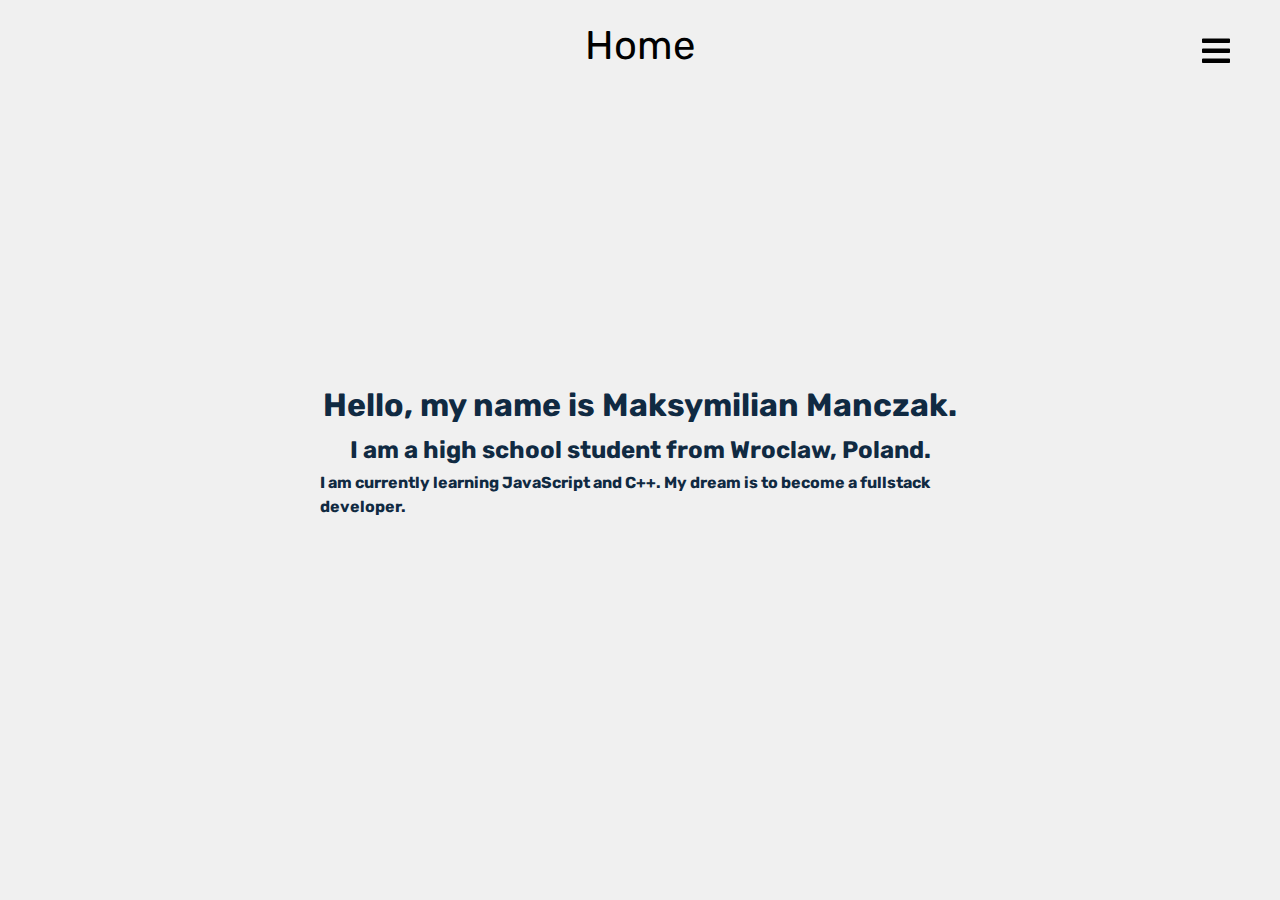
==== index.html @ 35905a5c "changed font" ====
<!DOCTYPE html>
<html lang="en">
  <head>
    <meta charset="UTF-8" />
    <meta name="viewport" content="width=device-width, initial-scale=1.0" />
    <title>Manczak | Home</title>
    <link
      rel="stylesheet"
      href="https://cdnjs.cloudflare.com/ajax/libs/font-awesome/5.14.0/css/all.min.css"
    />
    <link rel="stylesheet" href="css/styles.css" />
  </head>
  <body>
    <button class="sidebar-toggle">
      <i class="fas fa-bars"></i>
    </button>
    <aside class="sidebar">
      <div class="sidebar-header">
        <button class="close-btn"><i class="fas fa-times"></i></button>
      </div>
      <ul class="links">
        <li>
          <a href="index.html">home</a>
        </li>
        <li>
          <a href="projects.html">projects</a>
        </li>
        <li>
          <a href="contact.html">contact</a>
        </li>
      </ul>
    </aside>
    <a href="index.html" class="heading">Home</a>

    <h2 class="heading-2">Hello, my name is Maksymilian Manczak.</h2>
    <h2 class="heading-3">I am a high school student from Wroclaw, Poland.</h2>
    <h3 class="heading-4">
      I am currently learning JavaScript and C++. My dream is to become a
      fullstack developer.
    </h3>
    <script src="js/app.js"></script>
  </body>
</html>
---- css/styles.css ----
@import url("https://fonts.googleapis.com/css2?family=Rubik:wght@500&family=Shippori+Antique+B1&display=swap");

*,
::after,
::before {
  margin: 0;
  padding: 0;
  box-sizing: border-box;
}
body {
  font-family: "Rubik", sans-serif;
  background: rgb(240, 240, 240);
  color: #102a42;
  line-height: 1.5;
  font-size: 0.875rem;
}
ul {
  list-style-type: none;
}
a {
  text-decoration: none;
}

.heading {
  text-align: center;
  text-decoration: none;
  display: block;
  font-size: 2.5rem;
  text-transform: capitalize;
  padding: 1rem 1.5rem;
  color: black;
}

.heading-2 {
  position: absolute;
  top: 45%;
  left: 50%;
  transform: translate(-50%, -50%);
  font-size: 2rem;
}

.heading-3 {
  position: absolute;
  top: 50%;
  left: 50%;
  transform: translate(-50%, -50%);
  font-size: 1.5rem;
}

.heading-4 {
  position: absolute;
  top: 55%;
  left: 50%;
  transform: translate(-50%, -50%);
  font-size: 1rem;
}

::selection {
  background: lightsteelblue;
}

/* section */
.section {
  padding: 5rem 0;
}

.section-center {
  width: 90vw;
  margin: 0 auto;
  max-width: 1170px;
}
@media screen and (min-width: 992px) {
  .section-center {
    width: 95vw;
  }
}
main {
  min-height: 100vh;
  display: grid;
  place-items: center;
}

/* Sidebar */

.sidebar-toggle {
  position: fixed;
  top: 2rem;
  right: 3rem;
  font-size: 2rem;
  background: transparent;
  border-color: transparent;
  color: black;
  cursor: pointer;
}

.sidebar-header {
  display: flex;
  justify-content: space-between;
  align-items: center;
  padding: 1rem 1.5rem;
}
.close-btn {
  font-size: 1.75rem;
  background: transparent;
  border-color: transparent;
  transition: all 0.3s linear;
  cursor: pointer;
  color: black;
}

.links a {
  display: block;
  font-size: 1.5rem;
  text-transform: capitalize;
  padding: 1rem 1.5rem;
  color: black;
  transition: all 0.3s linear;
}
.links a:hover {
  background: lightsteelblue;
  color: black;
  padding-left: 1.75rem;
}

.sidebar {
  position: fixed;
  top: 0;
  left: 0;
  width: 100%;
  height: 100%;
  background: #fff;
  display: grid;
  grid-template-rows: auto 1fr auto;
  row-gap: 1rem;
  transition: all 0.3s linear;
  transform: translate(-100%);
}
.show-sidebar {
  transform: translate(0);
}
@media screen and (min-width: 676px) {
  .sidebar {
    width: 240px;
  }
}
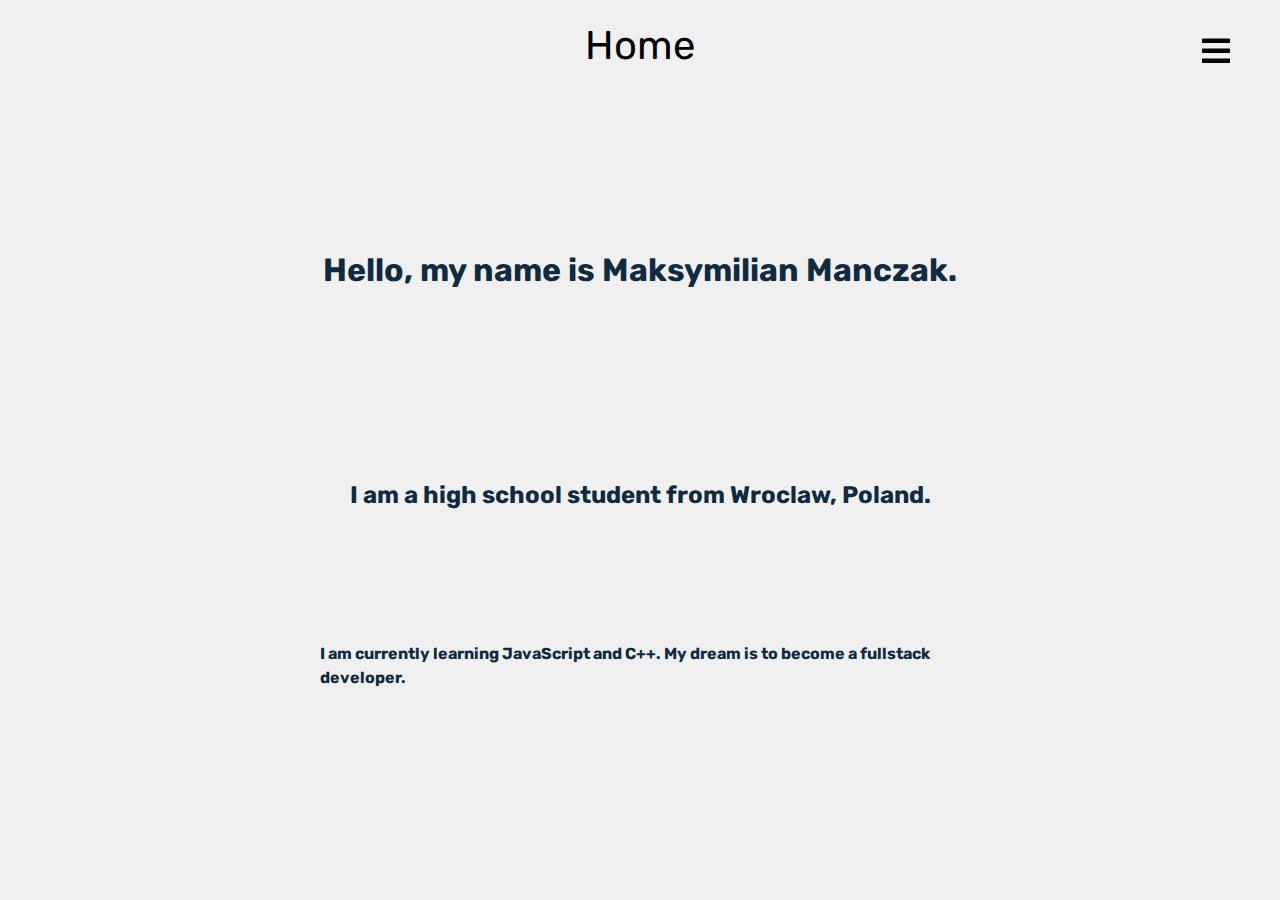
==== commit 813f9514: "changed links" ====
--- a/index.html
+++ b/index.html
@@ -8,7 +8,7 @@
       rel="stylesheet"
       href="https://cdnjs.cloudflare.com/ajax/libs/font-awesome/5.14.0/css/all.min.css"
     />
-    <link rel="stylesheet" href="css/styles.css" />
+    <link rel="stylesheet" href="styles.css" />
   </head>
   <body>
     <button class="sidebar-toggle">
@@ -38,6 +38,6 @@
       I am currently learning JavaScript and C++. My dream is to become a
       fullstack developer.
     </h3>
-    <script src="js/app.js"></script>
+    <script src="app.js"></script>
   </body>
 </html>
--- a/styles.css
+++ b/styles.css
@@ -0,0 +1,205 @@
+@import url("https://fonts.googleapis.com/css2?family=Rubik:wght@500&family=Shippori+Antique+B1&display=swap");
+
+*,
+::after,
+::before {
+  margin: 0;
+  padding: 0;
+  box-sizing: border-box;
+}
+body {
+  font-family: "Rubik", sans-serif;
+  background: rgb(240, 240, 240);
+  color: #102a42;
+  line-height: 1.5;
+  font-size: 0.875rem;
+}
+ul {
+  list-style-type: none;
+}
+a {
+  text-decoration: none;
+}
+
+.heading {
+  text-align: center;
+  text-decoration: none;
+  display: block;
+  font-size: 2.5rem;
+  text-transform: capitalize;
+  padding: 1rem 1.5rem;
+  color: black;
+}
+
+.heading-2 {
+  position: absolute;
+  top: 45%;
+  left: 50%;
+  transform: translate(-50%, -50%);
+  font-size: 2rem;
+}
+
+.heading-3 {
+  position: absolute;
+  top: 50%;
+  left: 50%;
+  transform: translate(-50%, -50%);
+  font-size: 1.5rem;
+}
+
+.heading-4 {
+  position: absolute;
+  top: 55%;
+  left: 50%;
+  transform: translate(-50%, -50%);
+  font-size: 1rem;
+}
+
+/* Projects */
+
+.p-heading {
+  position: absolute;
+  top: 50%;
+  left: 42%;
+  transform: translate(-50%, -50%);
+}
+
+.bottom-p-heading {
+  position: absolute;
+  top: 50%;
+  left: 42%;
+  transform: translate(-50%, -50%);
+}
+
+.github-link {
+  text-decoration: none;
+  color: lightblue;
+}
+::selection {
+  background: lightsteelblue;
+}
+
+/* section */
+.section {
+  padding: 5rem 0;
+}
+
+.section-center {
+  width: 90vw;
+  margin: 0 auto;
+  max-width: 1170px;
+}
+@media screen and (min-width: 992px) {
+  .section-center {
+    width: 95vw;
+  }
+}
+main {
+  min-height: 100vh;
+  display: grid;
+  place-items: center;
+}
+
+/* Sidebar */
+
+.sidebar-toggle {
+  position: fixed;
+  top: 2rem;
+  right: 3rem;
+  font-size: 2rem;
+  background: transparent;
+  border-color: transparent;
+  color: black;
+  cursor: pointer;
+}
+
+.sidebar-header {
+  display: flex;
+  justify-content: space-between;
+  align-items: center;
+  padding: 1rem 1.5rem;
+}
+.close-btn {
+  font-size: 1.75rem;
+  background: transparent;
+  border-color: transparent;
+  transition: all 0.3s linear;
+  cursor: pointer;
+  color: black;
+}
+
+.links a {
+  display: block;
+  font-size: 1.5rem;
+  text-transform: capitalize;
+  padding: 1rem 1.5rem;
+  color: black;
+  transition: all 0.3s linear;
+}
+.links a:hover {
+  background: lightsteelblue;
+  color: black;
+  padding-left: 1.75rem;
+}
+
+.sidebar {
+  position: fixed;
+  top: 0;
+  left: 0;
+  width: 100%;
+  height: 100%;
+  background: #fff;
+  display: grid;
+  grid-template-rows: auto 1fr auto;
+  row-gap: 1rem;
+  transition: all 0.3s linear;
+  transform: translate(-100%);
+}
+.show-sidebar {
+  transform: translate(0);
+}
+@media screen and (min-width: 676px) {
+  .sidebar {
+    width: 240px;
+  }
+}
+
+@media only screen and (max-width: 1346.3px) {
+  .sidebar {
+    width: 150px;
+  }
+
+  .heading {
+    text-align: center;
+    text-decoration: none;
+    display: block;
+    font-size: 2.5rem;
+    text-transform: capitalize;
+    padding: 1rem 1.5rem;
+    color: black;
+  }
+
+  .heading-2 {
+    position: absolute;
+    top: 30%;
+    left: 50%;
+    transform: translate(-50%, -50%);
+    font-size: 2rem;
+  }
+
+  .heading-3 {
+    position: absolute;
+    top: 55%;
+    left: 50%;
+    transform: translate(-50%, -50%);
+    font-size: 1.5rem;
+  }
+
+  .heading-4 {
+    position: absolute;
+    top: 74%;
+    left: 50%;
+    transform: translate(-50%, -50%);
+    font-size: 1rem;
+  }
+}
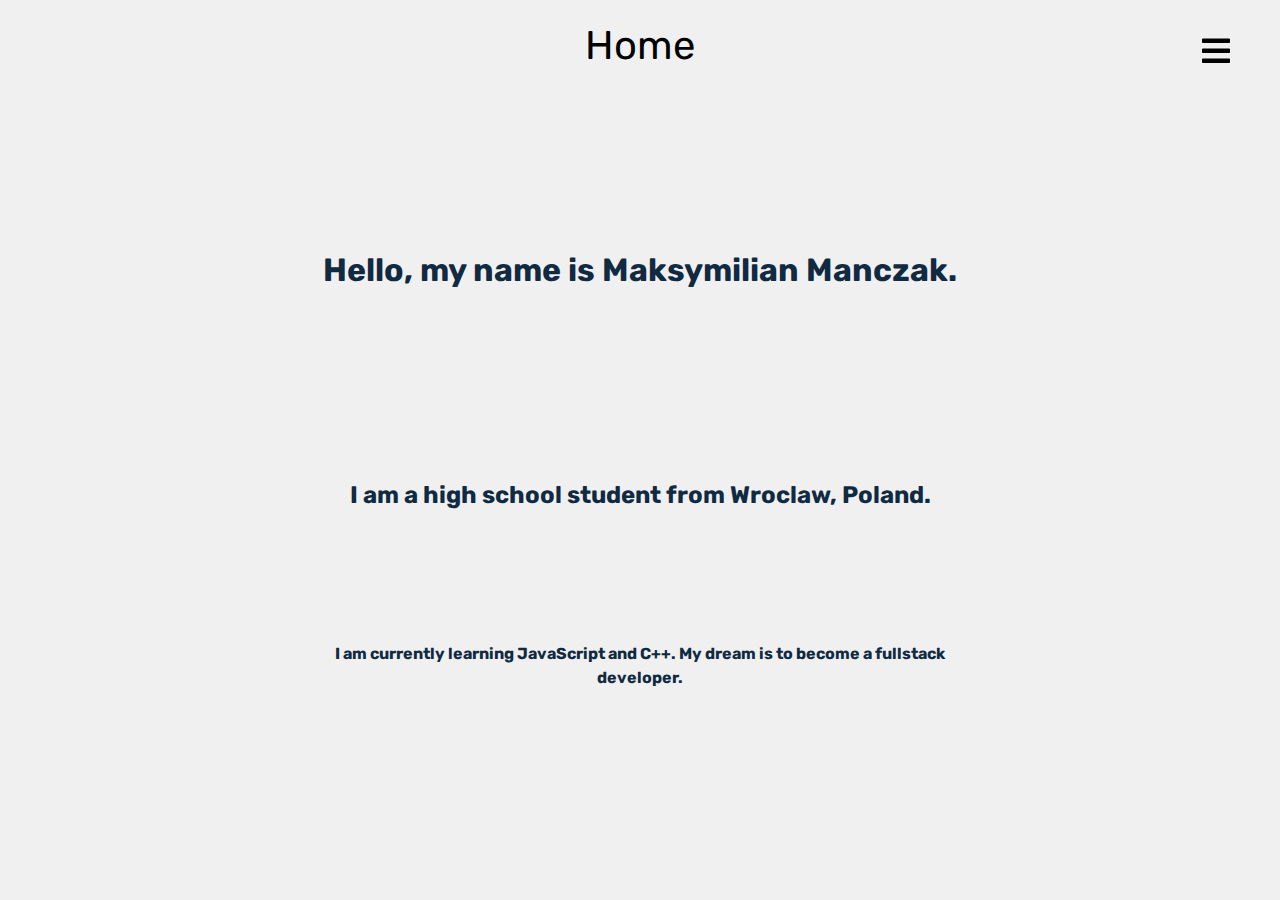
==== commit fad352d5: "minor changes" ====
--- a/index.html
+++ b/index.html
@@ -32,12 +32,17 @@
     </aside>
     <a href="index.html" class="heading">Home</a>
 
-    <h2 class="heading-2">Hello, my name is Maksymilian Manczak.</h2>
-    <h2 class="heading-3">I am a high school student from Wroclaw, Poland.</h2>
-    <h3 class="heading-4">
-      I am currently learning JavaScript and C++. My dream is to become a
-      fullstack developer.
-    </h3>
+    <div class="content">
+      <h2 class="heading-2">Hello, my name is Maksymilian Manczak.</h2>
+      <h2 class="heading-3">
+        I am a high school student from Wroclaw, Poland.
+      </h2>
+      <h3 class="heading-4">
+        I am currently learning JavaScript and C++. My dream is to become a
+        fullstack developer.
+      </h3>
+    </div>
+
     <script src="app.js"></script>
   </body>
 </html>
--- a/styles.css
+++ b/styles.css
@@ -14,11 +14,16 @@
   line-height: 1.5;
   font-size: 0.875rem;
 }
+
 ul {
   list-style-type: none;
 }
 a {
   text-decoration: none;
+}
+
+.content {
+  text-align: center;
 }
 
 .heading {
@@ -59,24 +64,71 @@
 
 .p-heading {
   position: absolute;
-  top: 50%;
-  left: 42%;
-  transform: translate(-50%, -50%);
+  top: 25%;
+  left: 50%;
+  transform: translate(-50%, -50%);
+  font-size: 2.5rem;
 }
 
 .bottom-p-heading {
   position: absolute;
-  top: 50%;
-  left: 42%;
-  transform: translate(-50%, -50%);
+  top: 30%;
+  left: 50%;
+  transform: translate(-50%, -50%);
+  font-size: 2rem;
 }
 
 .github-link {
   text-decoration: none;
-  color: lightblue;
-}
+  color: lightslategray;
+  cursor: pointer;
+}
+
+.projects {
+  position: absolute;
+  top: 45%;
+  left: 50%;
+  transform: translate(-50%, -50%);
+  font-size: 2rem;
+}
+
+.image-link {
+  position: absolute;
+  top: 80%;
+  left: 50%;
+  transform: translate(-50%, -50%);
+}
+
+.weather-image {
+  border-radius: 1rem;
+}
+
+.weather-description {
+  font-size: 1.45rem;
+  position: absolute;
+  top: 55%;
+  left: 50%;
+  transform: translate(-50%, -50%);
+}
+
+.weather-link {
+  color: lightslategray;
+}
+
+.bottom {
+  position: absolute;
+  top: 115%;
+  left: 50%;
+  transform: translate(-50%, -50%);
+}
+
 ::selection {
   background: lightsteelblue;
+}
+
+/* dark mode */
+@media (prefers-color-scheme: dark) {
+  /* TODO */
 }
 
 /* section */
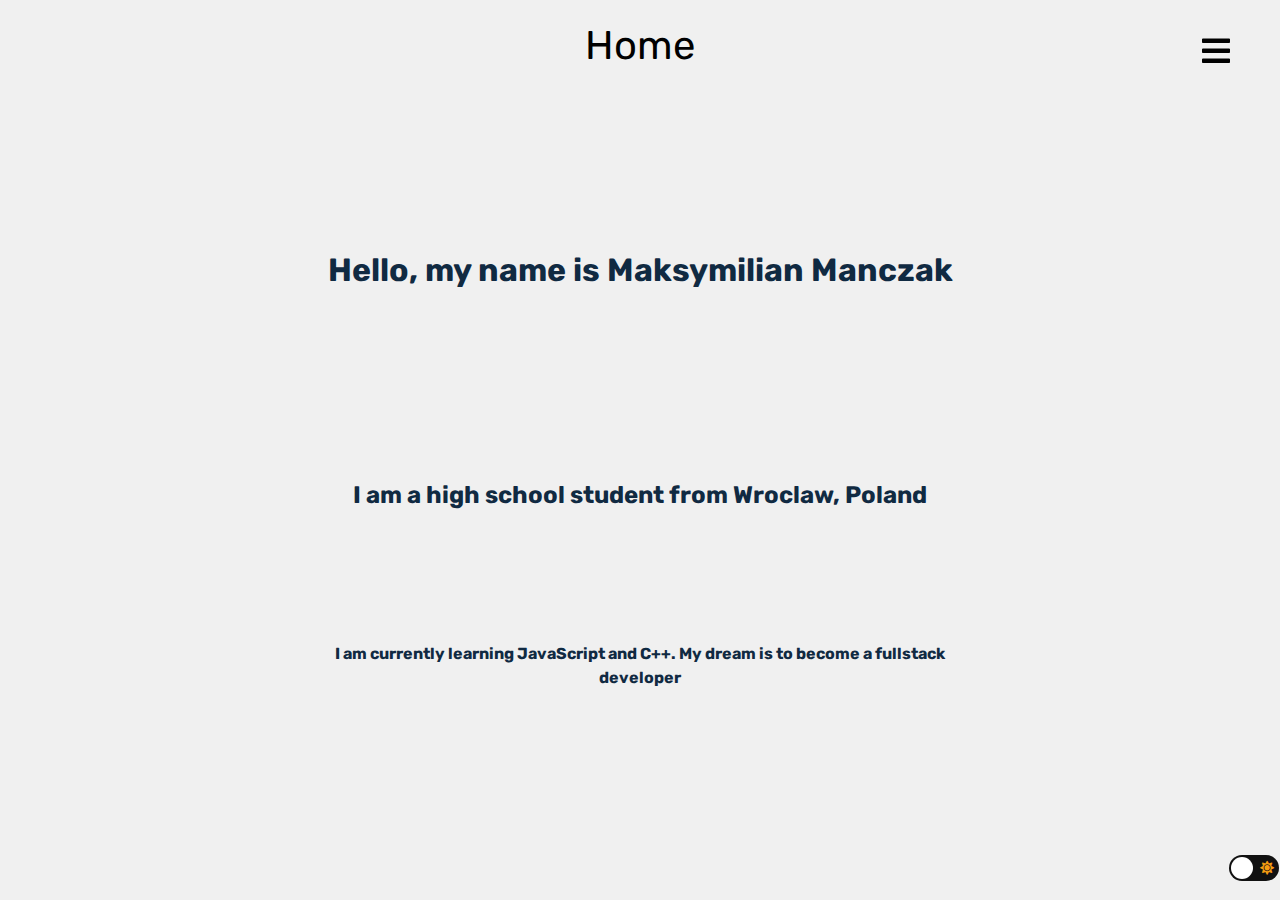
==== commit 10d0df8e: "small changes" ====
--- a/index.html
+++ b/index.html
@@ -3,7 +3,7 @@
   <head>
     <meta charset="UTF-8" />
     <meta name="viewport" content="width=device-width, initial-scale=1.0" />
-    <title>Manczak | Home</title>
+    <title>Home</title>
     <link
       rel="stylesheet"
       href="https://cdnjs.cloudflare.com/ajax/libs/font-awesome/5.14.0/css/all.min.css"
@@ -20,27 +20,34 @@
       </div>
       <ul class="links">
         <li>
-          <a href="index.html">home</a>
+          <a href="index.html" class="li-link">home</a>
         </li>
         <li>
-          <a href="projects.html">projects</a>
+          <a href="projects.html" class="li-link">projects</a>
         </li>
         <li>
-          <a href="contact.html">contact</a>
+          <a href="contact.html" class="li-link">contact</a>
         </li>
       </ul>
     </aside>
     <a href="index.html" class="heading">Home</a>
 
     <div class="content">
-      <h2 class="heading-2">Hello, my name is Maksymilian Manczak.</h2>
-      <h2 class="heading-3">
-        I am a high school student from Wroclaw, Poland.
-      </h2>
+      <h2 class="heading-2">Hello, my name is Maksymilian Manczak</h2>
+      <h2 class="heading-3">I am a high school student from Wroclaw, Poland</h2>
       <h3 class="heading-4">
         I am currently learning JavaScript and C++. My dream is to become a
-        fullstack developer.
+        fullstack developer
       </h3>
+    </div>
+
+    <div class="theme-toggle">
+      <input type="checkbox" class="mode-checkbox" id="mode-checkbox" />
+      <label for="mode-checkbox" class="mode-label">
+        <i class="fas fa-moon"></i>
+        <i class="fas fa-sun"></i>
+        <div class="ball"></div>
+      </label>
     </div>
 
     <script src="app.js"></script>
--- a/styles.css
+++ b/styles.css
@@ -13,6 +13,57 @@
   color: #102a42;
   line-height: 1.5;
   font-size: 0.875rem;
+  transition: background 0.15s linear;
+}
+
+body.dark {
+  background-color: #292c35;
+}
+
+body.dark h2 {
+  color: #fff;
+}
+
+body.dark h3 {
+  color: #fff;
+}
+
+body.dark h4 {
+  color: #fff;
+}
+
+body.dark .heading {
+  color: #fff;
+}
+
+body.dark button {
+  color: #fff;
+}
+
+body.dark aside {
+  background-color: #22252b;
+}
+
+body.dark .li-link {
+  color: #fff;
+}
+
+body.dark .submit-btn {
+  background-color: #fff;
+  color: black;
+}
+
+body.dark label {
+  color: white;
+}
+
+body.dark .feedback-input {
+  border-color: white;
+  color: white;
+}
+
+body.dark .scs-msg {
+  color: white;
 }
 
 ul {
@@ -25,6 +76,8 @@
 .content {
   text-align: center;
 }
+
+/* index */
 
 .heading {
   text-align: center;
@@ -38,23 +91,23 @@
 
 .heading-2 {
   position: absolute;
+  top: 40%;
+  left: 50%;
+  transform: translate(-50%, -50%);
+  font-size: 2rem;
+}
+
+.heading-3 {
+  position: absolute;
   top: 45%;
   left: 50%;
   transform: translate(-50%, -50%);
-  font-size: 2rem;
-}
-
-.heading-3 {
+  font-size: 1.5rem;
+}
+
+.heading-4 {
   position: absolute;
   top: 50%;
-  left: 50%;
-  transform: translate(-50%, -50%);
-  font-size: 1.5rem;
-}
-
-.heading-4 {
-  position: absolute;
-  top: 55%;
   left: 50%;
   transform: translate(-50%, -50%);
   font-size: 1rem;
@@ -127,8 +180,119 @@
 }
 
 /* dark mode */
-@media (prefers-color-scheme: dark) {
-  /* TODO */
+.mode-label {
+  background-color: #111;
+  display: flex;
+  border-radius: 50px;
+  height: 26px;
+  width: 50px;
+  align-items: center;
+  justify-content: space-between;
+  padding: 5px;
+  position: relative;
+  cursor: pointer;
+}
+
+.theme-toggle {
+  position: absolute;
+  top: 95%;
+  left: 96%;
+}
+
+.mode-checkbox {
+  opacity: 0;
+  position: absolute;
+}
+
+.ball {
+  background-color: #fff;
+  position: absolute;
+  width: 22px;
+  height: 22px;
+  top: 2px;
+  left: 2px;
+  border-radius: 50%;
+  transition: transform 0.2s linear;
+}
+
+.mode-checkbox:checked + .mode-label .ball {
+  transform: translateX(24px);
+}
+
+.fa-moon {
+  color: #f1c40f;
+}
+
+.fa-sun {
+  color: #f39c12;
+}
+
+/* contact */
+
+.contact-content {
+  position: absolute;
+  left: 50%;
+  top: 50%;
+  transform: translate(-50%, -50%);
+}
+
+form {
+  max-width: 420px;
+  margin: 50px auto;
+}
+
+.feedback-input {
+  color: black;
+  font-family: Helvetica, Arial, sans-serif;
+  font-weight: 500;
+  font-size: 18px;
+  border-radius: 5px;
+  line-height: 22px;
+  background-color: transparent;
+  border: 2px solid black;
+  transition: all 0.3s;
+  padding: 13px;
+  margin-bottom: 15px;
+  width: 100%;
+  box-sizing: border-box;
+  outline: 0;
+}
+
+.feedback-input:focus {
+  border: 2px solid black;
+}
+
+textarea {
+  height: 150px;
+  line-height: 150%;
+  resize: vertical;
+}
+
+.submit-btn {
+  position: absolute;
+  top: 97%;
+  left: 50%;
+  transform: translate(-50%, -50%);
+  width: 75.769%;
+  background: black;
+  border-radius: 5px;
+  border: 0;
+  cursor: pointer;
+  color: white;
+  font-size: 24px;
+  padding-top: 10px;
+  padding-bottom: 10px;
+  margin-top: -4px;
+  font-weight: 500;
+}
+
+.contact-heading {
+  font-size: 1.5rem;
+  text-align: center;
+}
+
+.scs-msg {
+  font-size: 1.5rem;
 }
 
 /* section */
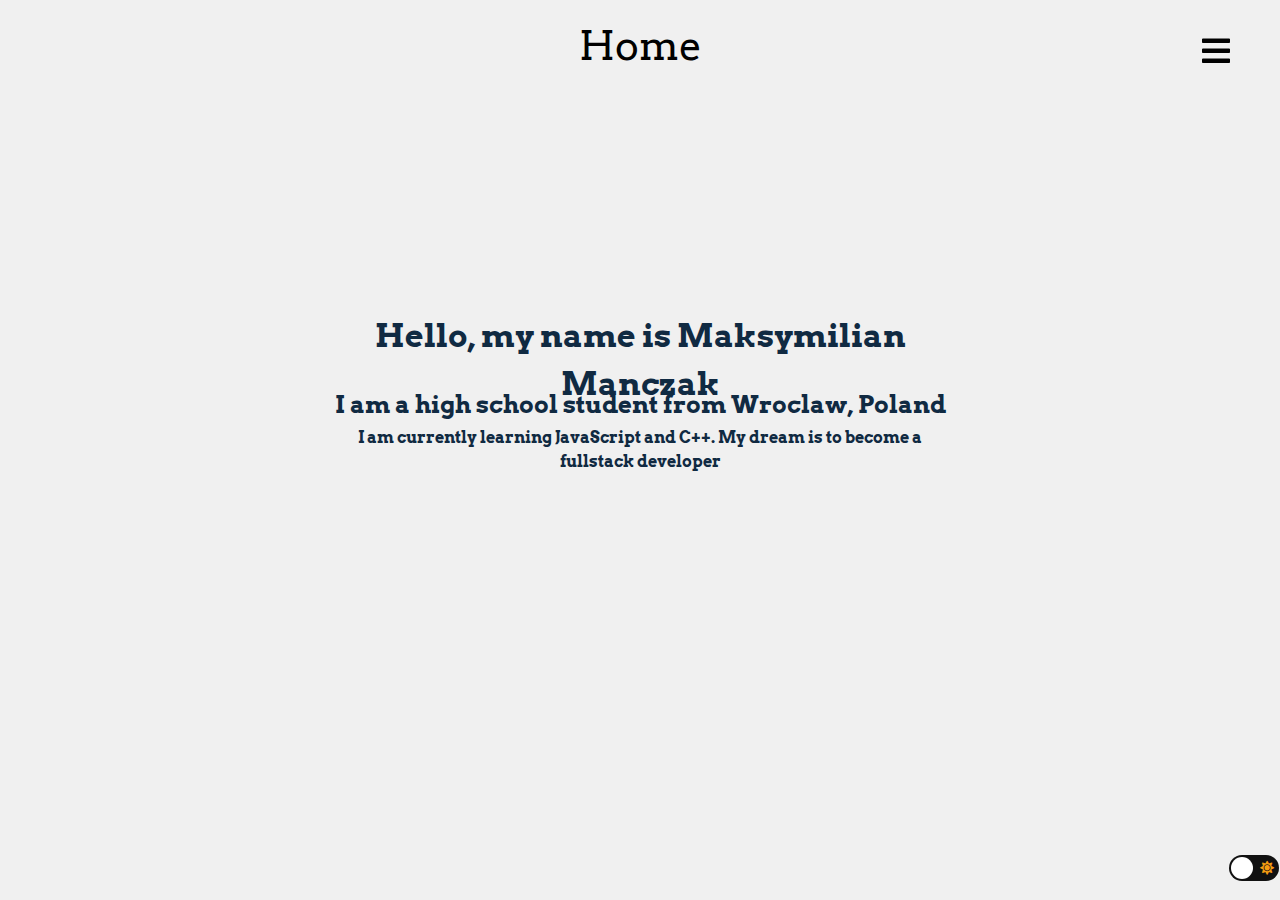
==== commit 274c4612: "changed linking" ====
--- a/index.html
+++ b/index.html
@@ -8,7 +8,7 @@
       rel="stylesheet"
       href="https://cdnjs.cloudflare.com/ajax/libs/font-awesome/5.14.0/css/all.min.css"
     />
-    <link rel="stylesheet" href="styles.css" />
+    <link rel="stylesheet" href="css/styles.css" />
   </head>
   <body>
     <button class="sidebar-toggle">
@@ -50,6 +50,6 @@
       </label>
     </div>
 
-    <script src="app.js"></script>
+    <script src="js/app.js"></script>
   </body>
 </html>
--- a/css/styles.css
+++ b/css/styles.css
@@ -0,0 +1,406 @@
+@import url('https://fonts.googleapis.com/css2?family=Arvo&display=swap');
+
+*,
+::after,
+::before {
+  margin: 0;
+  padding: 0;
+  box-sizing: border-box;
+}
+body {
+  font-family: 'Arvo', serif;
+  background: rgb(240, 240, 240);
+  color: #102a42;
+  line-height: 1.5;
+  font-size: 0.875rem;
+  transition: background 0.15s linear;
+}
+
+body.dark {
+  background-color: #292c35;
+}
+
+body.dark h2 {
+  color: #fff;
+}
+
+body.dark h3 {
+  color: #fff;
+}
+
+body.dark h4 {
+  color: #fff;
+}
+
+body.dark .heading {
+  color: #fff;
+}
+
+body.dark button {
+  color: #fff;
+}
+
+body.dark aside {
+  background-color: #22252b;
+}
+
+body.dark .li-link {
+  color: #fff;
+}
+
+body.dark .submit-btn {
+  background-color: #fff;
+  color: black;
+}
+
+body.dark label {
+  color: white;
+}
+
+body.dark .feedback-input {
+  border-color: white;
+  color: white;
+}
+
+body.dark .scs-msg {
+  color: white;
+}
+
+ul {
+  list-style-type: none;
+}
+a {
+  text-decoration: none;
+}
+
+.content {
+  text-align: center;
+}
+
+/* scrollbar */
+
+html {
+  scrollbar-width: normal;
+  scrollbar-color: #777 #555;
+}
+
+html::-webkit-scrollbar {
+  width: .9vw;
+}
+
+html::-webkit-scrollbar-thumb {
+  background-color: #7775;
+}
+
+html::-webkit-scrollbar-thumb:hover {
+  background-color: #777;
+}
+
+html::-webkit-scrollbar-track {
+  background-color: #5555;
+}
+
+
+/* index */
+
+.heading {
+  text-align: center;
+  text-decoration: none;
+  display: block;
+  font-size: 2.5rem;
+  text-transform: capitalize;
+  padding: 1rem 1.5rem;
+  color: black;
+}
+
+.heading-2 {
+  position: absolute;
+  top: 40%;
+  left: 50%;
+  transform: translate(-50%, -50%);
+  font-size: 2rem;
+}
+
+.heading-3 {
+  position: absolute;
+  top: 45%;
+  left: 50%;
+  transform: translate(-50%, -50%);
+  font-size: 1.5rem;
+}
+
+.heading-4 {
+  position: absolute;
+  top: 50%;
+  left: 50%;
+  transform: translate(-50%, -50%);
+  font-size: 1rem;
+}
+
+/* Projects */
+
+.p-heading {
+  position: absolute;
+  top: 25%;
+  left: 50%;
+  transform: translate(-50%, -50%);
+  font-size: 2.5rem;
+}
+
+.bottom-p-heading {
+  position: absolute;
+  top: 30%;
+  left: 50%;
+  transform: translate(-50%, -50%);
+  font-size: 2rem;
+}
+
+.github-link {
+  text-decoration: none;
+  color: lightslategray;
+  cursor: pointer;
+}
+
+.projects {
+  position: absolute;
+  top: 45%;
+  left: 50%;
+  transform: translate(-50%, -50%);
+  font-size: 2rem;
+}
+
+.image-link {
+  position: absolute;
+  top: 80%;
+  left: 50%;
+  transform: translate(-50%, -50%);
+}
+
+.weather-image {
+  border-radius: 1rem;
+}
+
+.weather-description {
+  font-size: 1.45rem;
+  position: absolute;
+  top: 55%;
+  left: 50%;
+  transform: translate(-50%, -50%);
+}
+
+.weather-link {
+  color: lightslategray;
+}
+
+.bottom {
+  position: absolute;
+  top: 115%;
+  left: 50%;
+  transform: translate(-50%, -50%);
+}
+
+::selection {
+  background: lightsteelblue;
+}
+
+/* dark mode */
+.mode-label {
+  background-color: #111;
+  display: flex;
+  border-radius: 50px;
+  height: 26px;
+  width: 50px;
+  align-items: center;
+  justify-content: space-between;
+  padding: 5px;
+  position: relative;
+  cursor: pointer;
+}
+
+.theme-toggle {
+  position: fixed;
+  top: 95%;
+  left: 96%;
+}
+
+.mode-checkbox {
+  opacity: 0;
+  position: absolute;
+}
+
+.ball {
+  background-color: #fff;
+  position: absolute;
+  width: 22px;
+  height: 22px;
+  top: 2px;
+  left: 2px;
+  border-radius: 50%;
+  transition: transform 0.2s linear;
+}
+
+.mode-checkbox:checked + .mode-label .ball {
+  transform: translateX(24px);
+}
+
+.fa-moon {
+  color: #f1c40f;
+}
+
+.fa-sun {
+  color: #f39c12;
+}
+
+/* contact */
+
+.contact-content {
+  position: absolute;
+  left: 50%;
+  top: 50%;
+  transform: translate(-50%, -50%);
+}
+
+form {
+  max-width: 420px;
+  margin: 50px auto;
+}
+
+.feedback-input {
+  color: black;
+  font-family: Helvetica, Arial, sans-serif;
+  font-weight: 500;
+  font-size: 18px;
+  border-radius: 5px;
+  line-height: 22px;
+  background-color: transparent;
+  border: 2px solid black;
+  transition: all 0.3s;
+  padding: 13px;
+  margin-bottom: 15px;
+  width: 100%;
+  box-sizing: border-box;
+  outline: 0;
+}
+
+.feedback-input:focus {
+  border: 2px solid black;
+}
+
+textarea {
+  height: 150px;
+  line-height: 150%;
+  resize: vertical;
+}
+
+.submit-btn {
+  position: absolute;
+  top: 97%;
+  left: 50%;
+  transform: translate(-50%, -50%);
+  width: 75.769%;
+  background: black;
+  border-radius: 5px;
+  border: 0;
+  cursor: pointer;
+  color: white;
+  font-size: 24px;
+  padding-top: 10px;
+  padding-bottom: 10px;
+  margin-top: -4px;
+  font-weight: 500;
+}
+
+.contact-heading {
+  font-size: 1.5rem;
+  text-align: center;
+}
+
+.scs-msg {
+  font-size: 1.5rem;
+}
+
+/* section */
+.section {
+  padding: 5rem 0;
+}
+
+.section-center {
+  width: 90vw;
+  margin: 0 auto;
+  max-width: 1170px;
+}
+@media screen and (min-width: 992px) {
+  .section-center {
+    width: 95vw;
+  }
+}
+main {
+  min-height: 100vh;
+  display: grid;
+  place-items: center;
+}
+
+/* Sidebar */
+
+.sidebar-toggle {
+  position: fixed;
+  top: 2rem;
+  right: 3rem;
+  font-size: 2rem;
+  background: transparent;
+  border-color: transparent;
+  color: black;
+  cursor: pointer;
+}
+
+.sidebar-header {
+  display: flex;
+  justify-content: space-between;
+  align-items: center;
+  padding: 1rem 1.5rem;
+}
+.close-btn {
+  font-size: 1.75rem;
+  background: transparent;
+  border-color: transparent;
+  transition: all 0.3s linear;
+  cursor: pointer;
+  color: black;
+}
+
+.links a {
+  display: block;
+  font-size: 1.5rem;
+  text-transform: capitalize;
+  padding: 1rem 1.5rem;
+  color: black;
+  transition: all 0.3s linear;
+}
+.links a:hover {
+  background: lightsteelblue;
+  color: black;
+  padding-left: 1.75rem;
+}
+
+.sidebar {
+  position: fixed;
+  top: 0;
+  left: 0;
+  width: 100%;
+  height: 100%;
+  background: #fff;
+  display: grid;
+  grid-template-rows: auto 1fr auto;
+  row-gap: 1rem;
+  transition: all 0.3s linear;
+  transform: translate(-100%);
+}
+.show-sidebar {
+  transform: translate(0);
+}
+@media screen and (min-width: 676px) {
+  .sidebar {
+    width: 240px;
+  }
+}
+
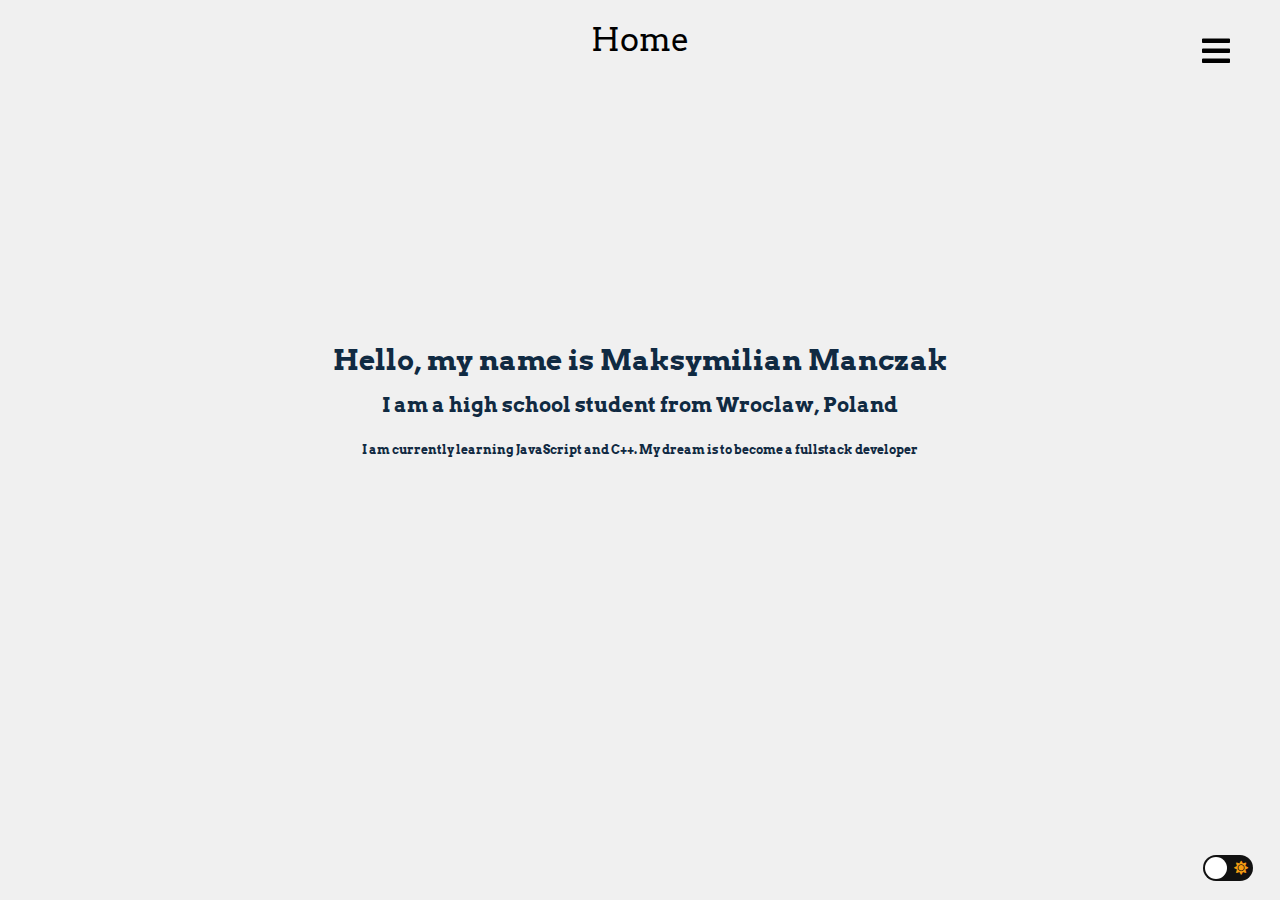
==== commit a836d953: "responsiveness for index page" ====
--- a/index.html
+++ b/index.html
@@ -9,6 +9,7 @@
       href="https://cdnjs.cloudflare.com/ajax/libs/font-awesome/5.14.0/css/all.min.css"
     />
     <link rel="stylesheet" href="css/styles.css" />
+    <link rel="stylesheet" href="css/index.css" />
   </head>
   <body>
     <button class="sidebar-toggle">
--- a/css/index.css
+++ b/css/index.css
@@ -0,0 +1,114 @@
+/* Styling when screen size is less than ... */
+
+@media (max-width: 1400px) {
+  .heading-4 {
+    font-size: 0.85rem;
+  }
+}
+
+@media (max-width: 1300px) {
+  .heading {
+    font-size: 2rem;
+  }
+
+  .heading-2 {
+    font-size: 1.75rem;
+  }
+
+  .heading-3 {
+    font-size: 1.25rem;
+  }
+
+  .heading-4 {
+    font-size: 0.75rem;
+  }
+
+  .theme-toggle {
+    position: fixed;
+    top: 95%;
+    left: 94%;
+  }
+}
+@media (max-width: 1150px) {
+  .heading-2 {
+    font-size: 1.5rem;
+  }
+}
+
+@media (max-width: 1000px) {
+  .heading-2 {
+    font-size: 1.25rem;
+  }
+  .heading-3 {
+    font-size: 1rem;
+  }
+}
+
+@media (max-width: 800px) {
+  .heading {
+    font-size: 1.75rem;
+  }
+
+  .heading-2 {
+    font-size: 1.5rem;
+    position: absolute;
+    transform: translate(-50%, -50%);
+    left: 50%;
+    top: 32.5%;
+  }
+
+  .heading-3 {
+    font-size: 1.25rem;
+    position: absolute;
+    transform: translate(-50%, -50%);
+    left: 50%;
+    top: 47.5%;
+  }
+
+  .heading-4 {
+    font-size: 0.75rem;
+    position: absolute;
+    transform: translate(-50%, -50%);
+    left: 50%;
+    top: 62.5%;
+  }
+}
+
+@media (max-width: 430px) {
+  .theme-toggle {
+    position: fixed;
+    top: 95%;
+    left: 85%;
+  }
+  .heading {
+    font-size: 1.75rem;
+  }
+
+  .heading-2 {
+    font-size: 1.5rem;
+    position: absolute;
+    transform: translate(-50%, -50%);
+    left: 50%;
+    top: 32.5%;
+  }
+
+  .heading-3 {
+    font-size: 1.25rem;
+    position: absolute;
+    transform: translate(-50%, -50%);
+    left: 50%;
+    top: 47.5%;
+  }
+
+  .heading-4 {
+    font-size: 0.75rem;
+    position: absolute;
+    transform: translate(-50%, -50%);
+    left: 50%;
+    top: 62.5%;
+  }
+}
+
+@media (max-width: 375px) {
+  /* screen too small */
+}
